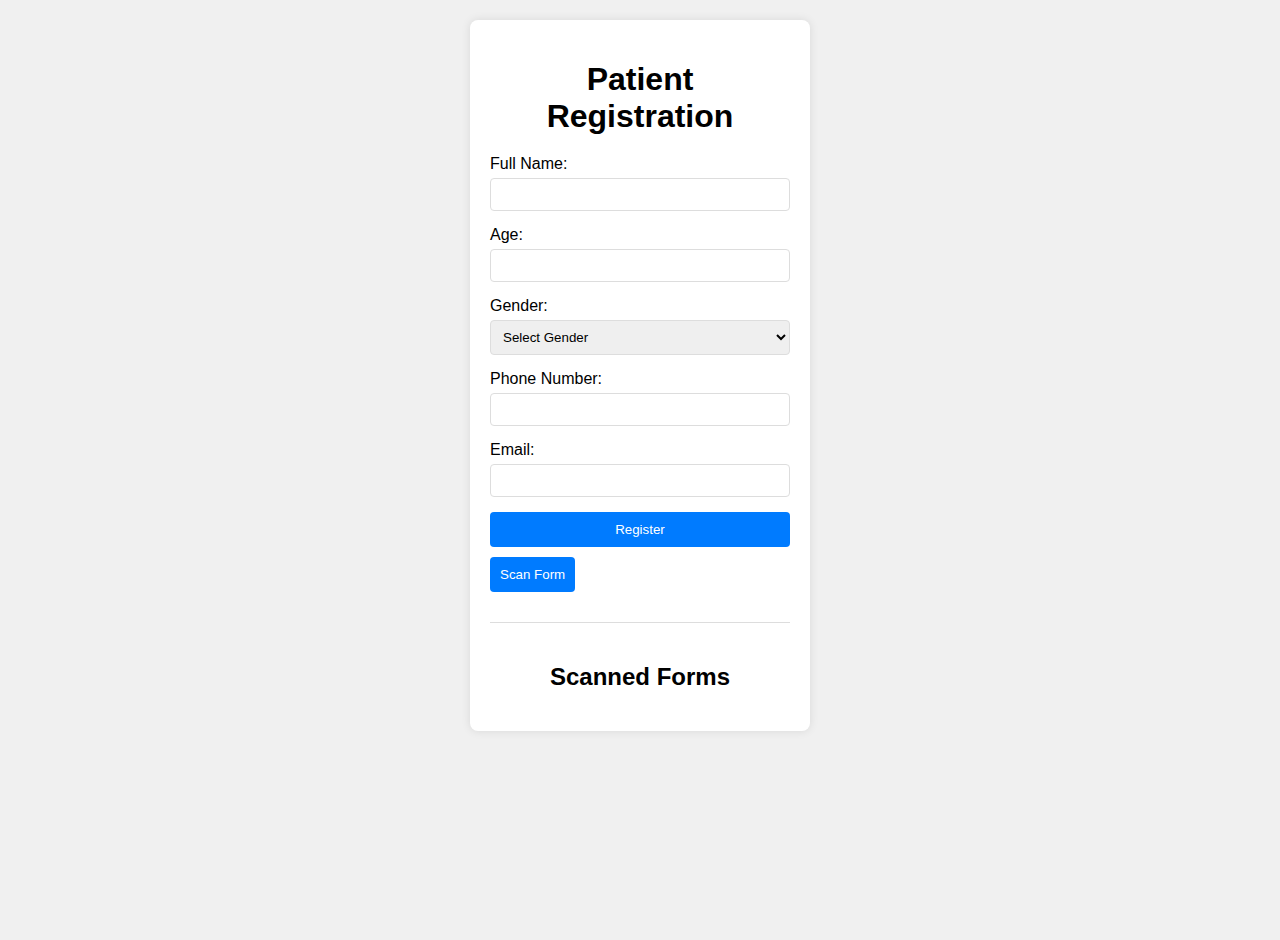
==== scanner.html @ 8fb255a3 "commit" ====
<!DOCTYPE html>
<html lang="en">
<head>
    <meta charset="UTF-8">
    <meta name="viewport" content="width=device-width, initial-scale=1.0">
    <title>Hospital Management System - Payteam Scanner</title>
    <style>
        body {
            font-family: Arial, sans-serif;
            display: flex;
            justify-content: center;
            align-items: flex-start;
            min-height: 100vh;
            margin: 0;
            background-color: #f0f0f0;
            padding: 20px;
        }
        .container {
            background-color: white;
            padding: 20px;
            border-radius: 8px;
            box-shadow: 0 0 10px rgba(0,0,0,0.1);
            width: 300px;
        }
        h1, h2 {
            text-align: center;
            margin-bottom: 20px;
        }
        form {
            display: flex;
            flex-direction: column;
        }
        label {
            margin-bottom: 5px;
        }
        input, select {
            margin-bottom: 15px;
            padding: 8px;
            border: 1px solid #ddd;
            border-radius: 4px;
        }
        button {
            background-color: #007bff;
            color: white;
            border: none;
            padding: 10px;
            border-radius: 4px;
            cursor: pointer;
            margin-bottom: 10px;
        }
        button:hover {
            background-color: #0056b3;
        }
        #scannedForms {
            margin-top: 20px;
            border-top: 1px solid #ddd;
            padding-top: 20px;
        }
        .scanned-form {
            background-color: #f9f9f9;
            border: 1px solid #ddd;
            border-radius: 4px;
            padding: 10px;
            margin-bottom: 10px;
        }
    </style>
</head>
<body>
    <div class="container">
        <h1>Patient Registration</h1>
        <form id="registrationForm">
            <label for="fullName">Full Name:</label>
            <input type="text" id="fullName" required>

            <label for="age">Age:</label>
            <input type="number" id="age" required>

            <label for="gender">Gender:</label>
            <select id="gender" required>
                <option value="">Select Gender</option>
                <option value="male">Male</option>
                <option value="female">Female</option>
                <option value="other">Other</option>
            </select>

            <label for="phoneNumber">Phone Number:</label>
            <input type="tel" id="phoneNumber" required>

            <label for="email">Email:</label>
            <input type="email" id="email" required>

            <button type="submit">Register</button>
        </form>
        <button id="scanButton">Scan Form</button>
        <div id="scannedForms">
            <h2>Scanned Forms</h2>
        </div>
    </div>

    <script>
        let formCount = 0;

        document.getElementById('registrationForm').addEventListener('submit', function(e) {
            e.preventDefault();
            alert('Registration submitted!');
        });

        document.getElementById('scanButton').addEventListener('click', function() {
            scanForm();
        });

        function scanForm() {
            const fullName = document.getElementById('fullName').value;
            const age = document.getElementById('age').value;
            const gender = document.getElementById('gender').value;
            const phoneNumber = document.getElementById('phoneNumber').value;
            const email = document.getElementById('email').value;

            formCount++;

            const scannedData = `
                <div class="scanned-form">
                    <h3>Scanned Form #${formCount}</h3>
                    <p><strong>Full Name:</strong> ${fullName}</p>
                    <p><strong>Age:</strong> ${age}</p>
                    <p><strong>Gender:</strong> ${gender}</p>
                    <p><strong>Phone Number:</strong> ${phoneNumber}</p>
                    <p><strong>Email:</strong> ${email}</p>
                </div>
            `;

            document.getElementById('scannedForms').insertAdjacentHTML('afterbegin', scannedData);

            // Clear the form after scanning
            document.getElementById('registrationForm').reset();
        }
    </script>
</body>
</html>
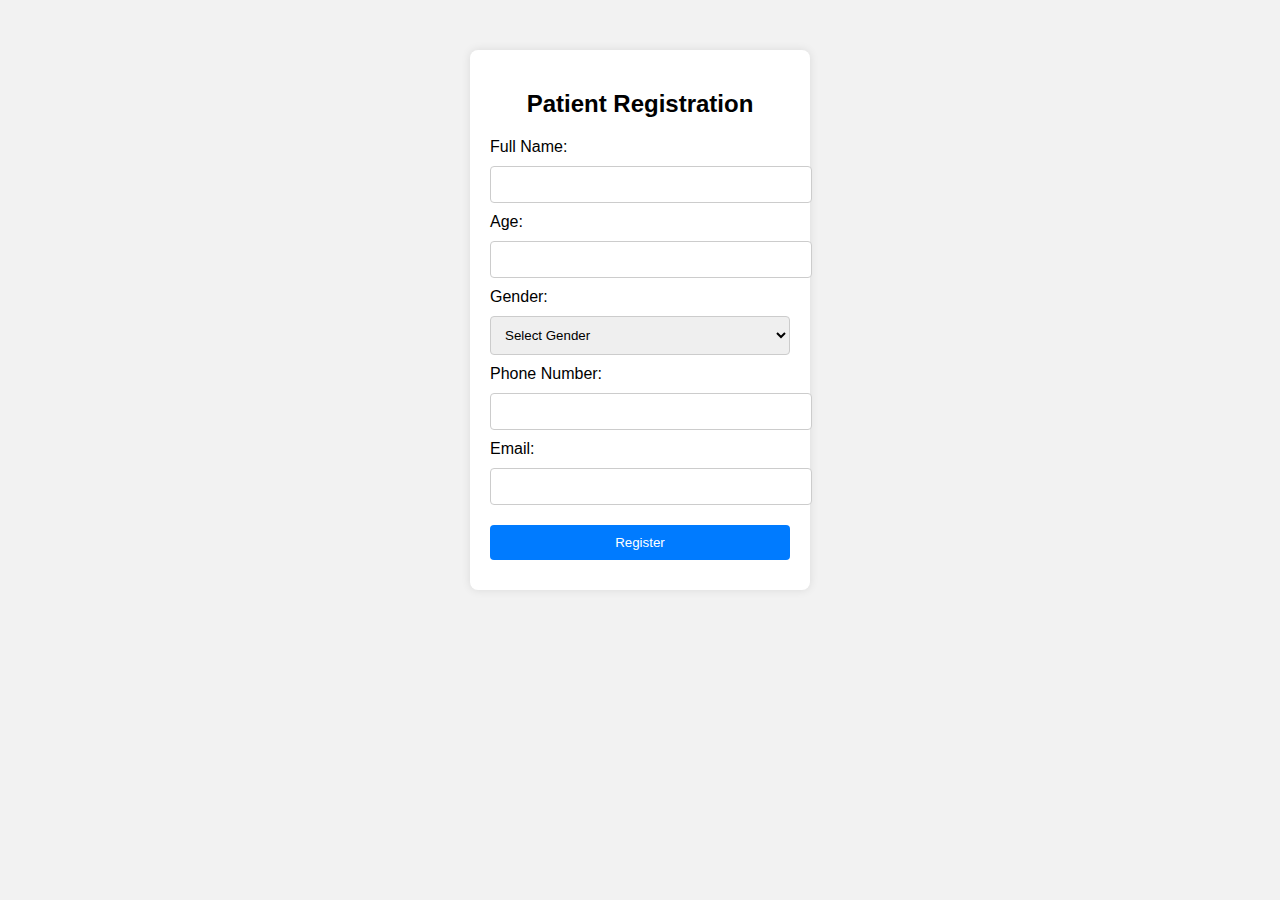
==== commit ea9ce0b3: "scanner.html" ====
--- a/scanner.html
+++ b/scanner.html
@@ -3,137 +3,63 @@
 <head>
     <meta charset="UTF-8">
     <meta name="viewport" content="width=device-width, initial-scale=1.0">
-    <title>Hospital Management System - Payteam Scanner</title>
+    <title>Patient Registration</title>
     <style>
         body {
             font-family: Arial, sans-serif;
-            display: flex;
-            justify-content: center;
-            align-items: flex-start;
-            min-height: 100vh;
-            margin: 0;
-            background-color: #f0f0f0;
+            background-color: #f2f2f2;
+        }
+        .form-container {
+            margin: 50px auto;
+            width: 300px;
             padding: 20px;
+            background-color: white;
+            border-radius: 8px;
+            box-shadow: 0 0 10px rgba(0, 0, 0, 0.1);
         }
-        .container {
-            background-color: white;
-            padding: 20px;
-            border-radius: 8px;
-            box-shadow: 0 0 10px rgba(0,0,0,0.1);
-            width: 300px;
+        .form-container h2 {
+            text-align: center;
         }
-        h1, h2 {
-            text-align: center;
-            margin-bottom: 20px;
-        }
-        form {
-            display: flex;
-            flex-direction: column;
-        }
-        label {
-            margin-bottom: 5px;
-        }
-        input, select {
-            margin-bottom: 15px;
-            padding: 8px;
-            border: 1px solid #ddd;
+        input, select, button {
+            width: 100%;
+            margin: 10px 0;
+            padding: 10px;
             border-radius: 4px;
+            border: 1px solid #ccc;
         }
         button {
             background-color: #007bff;
             color: white;
             border: none;
-            padding: 10px;
-            border-radius: 4px;
-            cursor: pointer;
-            margin-bottom: 10px;
-        }
-        button:hover {
-            background-color: #0056b3;
-        }
-        #scannedForms {
-            margin-top: 20px;
-            border-top: 1px solid #ddd;
-            padding-top: 20px;
-        }
-        .scanned-form {
-            background-color: #f9f9f9;
-            border: 1px solid #ddd;
-            border-radius: 4px;
-            padding: 10px;
-            margin-bottom: 10px;
         }
     </style>
 </head>
 <body>
-    <div class="container">
-        <h1>Patient Registration</h1>
-        <form id="registrationForm">
-            <label for="fullName">Full Name:</label>
-            <input type="text" id="fullName" required>
+    <div class="form-container">
+        <h2>Patient Registration</h2>
+        <form action="submit.php" method="POST">
+            <label for="fullname">Full Name:</label>
+            <input type="text" id="fullname" name="fullname" required>
 
             <label for="age">Age:</label>
-            <input type="number" id="age" required>
+            <input type="number" id="age" name="age" required>
 
             <label for="gender">Gender:</label>
-            <select id="gender" required>
+            <select id="gender" name="gender" required>
                 <option value="">Select Gender</option>
-                <option value="male">Male</option>
-                <option value="female">Female</option>
-                <option value="other">Other</option>
+                <option value="Male">Male</option>
+                <option value="Female">Female</option>
+                <option value="Other">Other</option>
             </select>
 
-            <label for="phoneNumber">Phone Number:</label>
-            <input type="tel" id="phoneNumber" required>
+            <label for="phone">Phone Number:</label>
+            <input type="text" id="phone" name="phone_number" required>
 
             <label for="email">Email:</label>
-            <input type="email" id="email" required>
+            <input type="email" id="email" name="email" required>
 
             <button type="submit">Register</button>
         </form>
-        <button id="scanButton">Scan Form</button>
-        <div id="scannedForms">
-            <h2>Scanned Forms</h2>
-        </div>
-    </div>
-
-    <script>
-        let formCount = 0;
-
-        document.getElementById('registrationForm').addEventListener('submit', function(e) {
-            e.preventDefault();
-            alert('Registration submitted!');
-        });
-
-        document.getElementById('scanButton').addEventListener('click', function() {
-            scanForm();
-        });
-
-        function scanForm() {
-            const fullName = document.getElementById('fullName').value;
-            const age = document.getElementById('age').value;
-            const gender = document.getElementById('gender').value;
-            const phoneNumber = document.getElementById('phoneNumber').value;
-            const email = document.getElementById('email').value;
-
-            formCount++;
-
-            const scannedData = `
-                <div class="scanned-form">
-                    <h3>Scanned Form #${formCount}</h3>
-                    <p><strong>Full Name:</strong> ${fullName}</p>
-                    <p><strong>Age:</strong> ${age}</p>
-                    <p><strong>Gender:</strong> ${gender}</p>
-                    <p><strong>Phone Number:</strong> ${phoneNumber}</p>
-                    <p><strong>Email:</strong> ${email}</p>
-                </div>
-            `;
-
-            document.getElementById('scannedForms').insertAdjacentHTML('afterbegin', scannedData);
-
-            // Clear the form after scanning
-            document.getElementById('registrationForm').reset();
-        }
-    </script>
+   </div>
 </body>
-</html>+</html>
